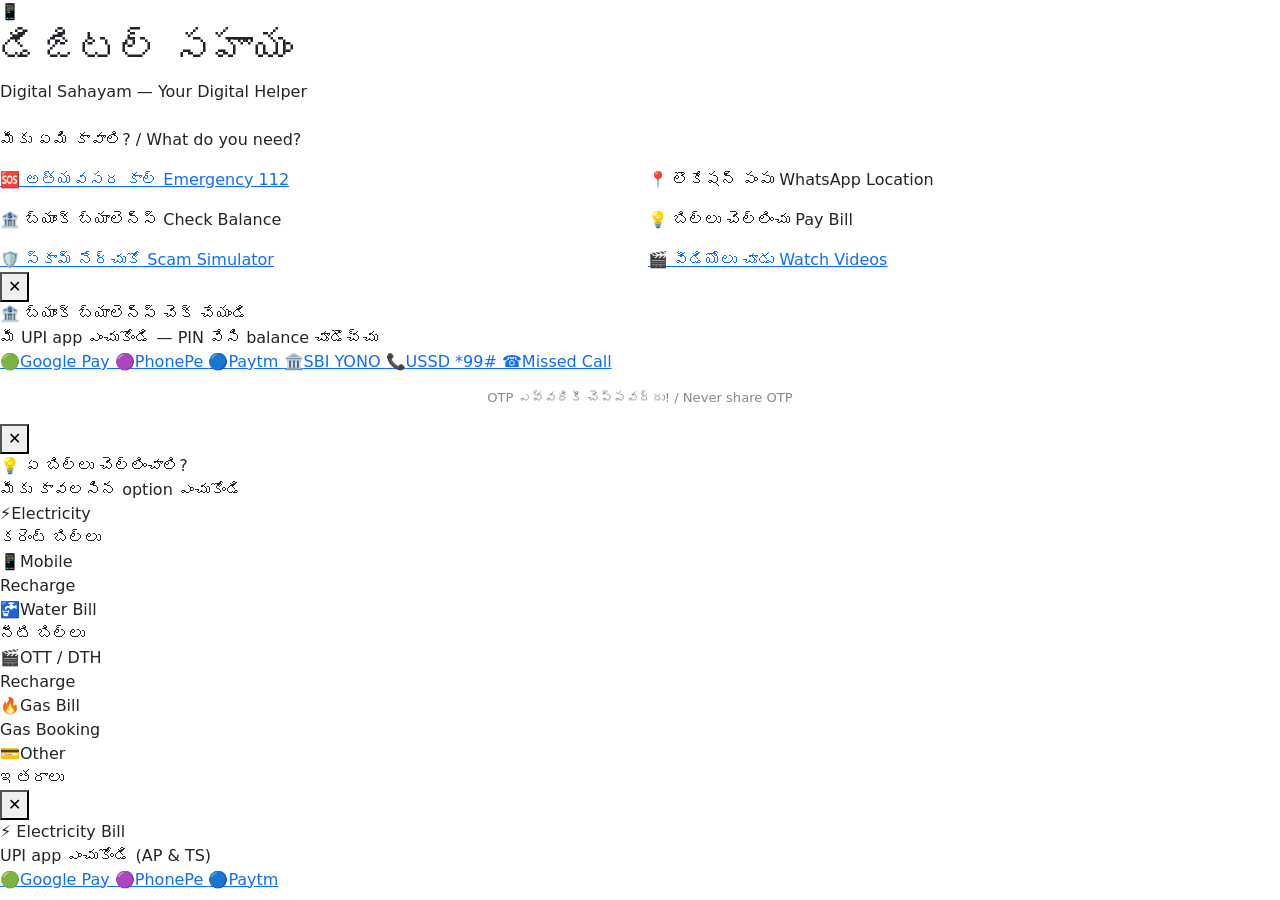
==== index.html @ 83c0ca2d "Initial upload of Digital Sahayam" ====
<!DOCTYPE html>
<html lang="te">
<head>
  <meta charset="UTF-8"/>
  <meta name="viewport" content="width=device-width, initial-scale=1.0"/>
  <title>డిజిటల్ సహాయం | Digital Sahayam</title>
  <link href="https://cdn.jsdelivr.net/npm/bootstrap@5.3.0/dist/css/bootstrap.min.css" rel="stylesheet"/>
  <link href="https://fonts.googleapis.com/css2?family=Baloo+2:wght@600;800&family=Hind:wght@400;600&display=swap" rel="stylesheet"/>
  <link rel="stylesheet" href="css/style.css"/>
</head>
<body>

  <header class="site-header header-orange">
    <div class="header-icon">📱</div>
    <h1 class="header-title">డిజిటల్ సహాయం</h1>
    <p class="header-sub">Digital Sahayam — Your Digital Helper</p>
  </header>

  <main class="page-container mt-4">
    <p class="section-hint">మీకు ఏమి కావాలి? / What do you need?</p>

    <div class="row g-3">
      <div class="col-6">
        <a class="big-btn btn-emergency" href="tel:112">
          <span class="btn-icon">🆘</span>
          <span class="btn-label">అత్యవసర కాల్</span>
          <span class="btn-sublabel">Emergency 112</span>
        </a>
      </div>

      <div class="col-6">
        <div class="big-btn btn-whatsapp" id="btn-location">
          <span class="btn-icon">📍</span>
          <span class="btn-label">లొకేషన్ పంపు</span>
          <span class="btn-sublabel">WhatsApp Location</span>
        </div>
      </div>

      <div class="col-6">
        <div class="big-btn btn-bank" onclick="openSheet('balance-sheet')">
          <span class="btn-icon">🏦</span>
          <span class="btn-label">బ్యాంక్ బ్యాలెన్స్</span>
          <span class="btn-sublabel">Check Balance</span>
        </div>
      </div>

      <div class="col-6">
        <div class="big-btn btn-bill" onclick="openSheet('bill-sheet')">
          <span class="btn-icon">💡</span>
          <span class="btn-label">బిల్లు చెల్లించు</span>
          <span class="btn-sublabel">Pay Bill</span>
        </div>
      </div>

      <div class="col-6">
        <a class="big-btn btn-scam" href="scam-simulator.html">
          <span class="btn-icon">🛡️</span>
          <span class="btn-label">స్కామ్ నేర్చుకో</span>
          <span class="btn-sublabel">Scam Simulator</span>
        </a>
      </div>

      <div class="col-6">
        <a class="big-btn btn-video" href="videos.html">
          <span class="btn-icon">🎬</span>
          <span class="btn-label">వీడియోలు చూడు</span>
          <span class="btn-sublabel">Watch Videos</span>
        </a>
      </div>
    </div>
  </main>

  <div class="sheet-overlay" id="balance-sheet">
    <div class="sheet-box">
      <button class="sheet-close" onclick="closeSheet('balance-sheet')">✕</button>
      <div class="sheet-title">🏦 బ్యాంక్ బ్యాలెన్స్ చెక్ చేయండి</div>
      <div class="sheet-sub">మీ UPI app ఎంచుకోండి — PIN వేసి balance చూడొచ్చు</div>
      <div class="upi-grid">
        <a class="upi-btn" href="intent://#Intent;action=android.intent.action.MAIN;category=android.intent.category.LAUNCHER;package=com.google.android.apps.nbu.paisa.user;S.browser_fallback_url=https://play.google.com/store/apps/details?id=com.google.android.apps.nbu.paisa.user;end">
          <span>🟢</span>Google Pay
        </a>
        <a class="upi-btn" href="intent://#Intent;action=android.intent.action.MAIN;category=android.intent.category.LAUNCHER;package=com.phonepe.app;S.browser_fallback_url=https://play.google.com/store/apps/details?id=com.phonepe.app;end">
          <span>🟣</span>PhonePe
        </a>
        <a class="upi-btn" href="intent://#Intent;action=android.intent.action.MAIN;category=android.intent.category.LAUNCHER;package=net.one97.paytm;S.browser_fallback_url=https://play.google.com/store/apps/details?id=net.one97.paytm;end">
          <span>🔵</span>Paytm
        </a>
        <a class="upi-btn" href="intent://#Intent;action=android.intent.action.MAIN;category=android.intent.category.LAUNCHER;package=com.sbi.yono;S.browser_fallback_url=https://play.google.com/store/apps/details?id=com.sbi.yono;end">
          <span>🏛️</span>SBI YONO
        </a>
        <a class="upi-btn" href="tel:*99#">
          <span>📞</span>USSD *99#
        </a>
        <a class="upi-btn" href="tel:18004253800">
          <span>☎️</span>Missed Call
        </a>
      </div>
      <p style="margin-top:14px;font-size:0.82rem;color:#888;text-align:center;">OTP ఎవ్వరికీ చెప్పవద్దు! / Never share OTP</p>
    </div>
  </div>

  <div class="sheet-overlay" id="bill-sheet">
    <div class="sheet-box">
      <button class="sheet-close" onclick="closeSheet('bill-sheet')">✕</button>
      <div class="sheet-title">💡 ఏ బిల్లు చెల్లించాలి?</div>
      <div class="sheet-sub">మీకు కావలసిన option ఎంచుకోండి</div>
      <div class="bill-grid">
        <div class="bill-opt bill-trigger" data-type="electricity"><span>⚡</span>Electricity<br>కరెంట్ బిల్లు</div>
        <div class="bill-opt bill-trigger" data-type="mobile"><span>📱</span>Mobile<br>Recharge</div>
        <div class="bill-opt bill-trigger" data-type="water"><span>🚰</span>Water Bill<br>నీటి బిల్లు</div>
        <div class="bill-opt bill-trigger" data-type="ott"><span>🎬</span>OTT / DTH<br>Recharge</div>
        <div class="bill-opt bill-trigger" data-type="gas"><span>🔥</span>Gas Bill<br>Gas Booking</div>
        <div class="bill-opt bill-trigger" data-type="other"><span>💳</span>Other<br>ఇతరాలు</div>
      </div>
    </div>
  </div>

  <div class="sheet-overlay" id="upi-bill-sheet">
    <div class="sheet-box">
      <button class="sheet-close" onclick="closeSheet('upi-bill-sheet')">✕</button>
      <div class="sheet-title" id="upi-bill-title">⚡ Electricity Bill</div>
      <div class="sheet-sub">UPI app ఎంచుకోండి (AP & TS)</div>
      <div class="upi-grid">
        <a class="upi-btn" id="gpay-bill-link" href="#">
          <span>🟢</span>Google Pay
        </a>
        <a class="upi-btn" id="phonepe-bill-link" href="#">
          <span>🟣</span>PhonePe
        </a>
        <a class="upi-btn" id="paytm-bill-link" href="#">
          <span>🔵</span>Paytm
        </a>
      </div>
    </div>
  </div>

  <div id="location-toast" style="display:none;position:fixed;bottom:28px;left:50%;transform:translateX(-50%);background:#1A7A4A;color:#fff;padding:14px 24px;border-radius:14px;font-family:'Baloo 2',cursive;font-weight:700;font-size:1rem;z-index:999;box-shadow:0 4px 16px rgba(0,0,0,0.2);text-align:center;">
    📍 WhatsApp కి redirect అవుతోంది!<br><small style="font-weight:400;font-size:0.85rem;">Location share చేయండి</small>
  </div>

  <script src="https://cdn.jsdelivr.net/npm/bootstrap@5.3.0/dist/js/bootstrap.bundle.min.js"></script>
  <script src="js/main.js"></script>
</body>
</html>
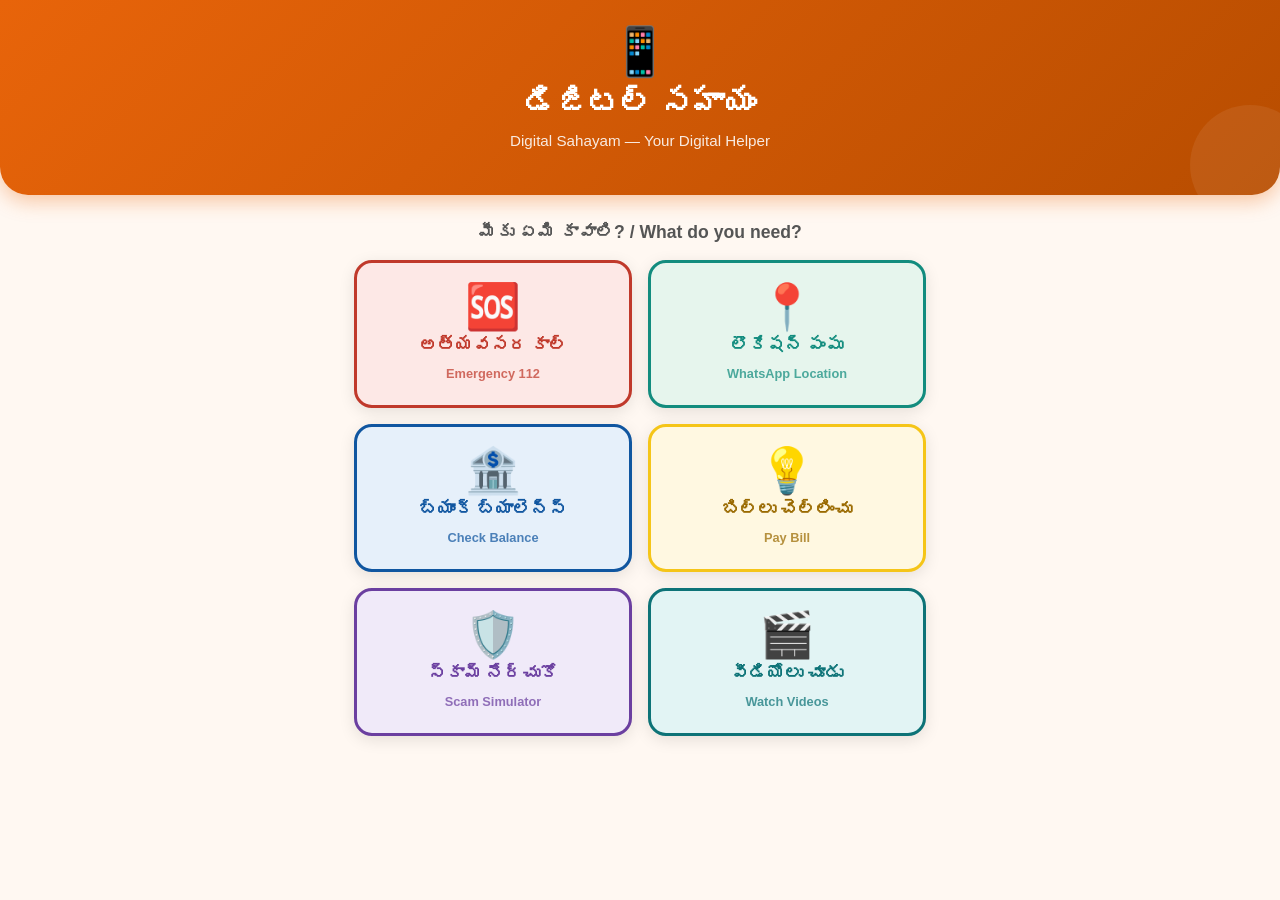
==== commit cbc86ba8: "CSS Hasn't worked so modified it." ====
--- a/index.html
+++ b/index.html
@@ -4,9 +4,10 @@
   <meta charset="UTF-8"/>
   <meta name="viewport" content="width=device-width, initial-scale=1.0"/>
   <title>డిజిటల్ సహాయం | Digital Sahayam</title>
+  <link rel="manifest" href="manifest.json">
   <link href="https://cdn.jsdelivr.net/npm/bootstrap@5.3.0/dist/css/bootstrap.min.css" rel="stylesheet"/>
   <link href="https://fonts.googleapis.com/css2?family=Baloo+2:wght@600;800&family=Hind:wght@400;600&display=swap" rel="stylesheet"/>
-  <link rel="stylesheet" href="css/style.css"/>
+  <link rel="stylesheet" href="style.css"/>
 </head>
 <body>
 
@@ -139,6 +140,6 @@
   </div>
 
   <script src="https://cdn.jsdelivr.net/npm/bootstrap@5.3.0/dist/js/bootstrap.bundle.min.js"></script>
-  <script src="js/main.js"></script>
+  <script src="main.js"></script> 
 </body>
-</html>+</html>
--- a/style.css
+++ b/style.css
@@ -0,0 +1,433 @@
+/* ============================================================
+   DIGITAL SAHAYAM — style.css
+   PS088: Digital Literacy for Rural Elderly
+   ============================================================ */
+
+/* ---------- CSS Variables ---------- */
+:root {
+  --orange:       #E8640A;
+  --orange-light: #FFF3E8;
+  --green:        #1A7A4A;
+  --green-light:  #E6F5ED;
+  --blue:         #1056A0;
+  --blue-light:   #E6F0FA;
+  --red:          #C0392B;
+  --red-light:    #FDE8E6;
+  --purple:       #6B3FA0;
+  --purple-light: #F0EAF9;
+  --teal:         #0D7377;
+  --teal-light:   #E2F4F4;
+  --yellow:       #F5C518;
+  --yellow-light: #FFF8E1;
+  --text-dark:    #1A1A1A;
+  --text-muted:   #555;
+  --text-light:   #888;
+  --bg:           #FFF8F2;
+  --white:        #FFFFFF;
+  --radius-sm:    10px;
+  --radius:       18px;
+  --radius-lg:    28px;
+  --shadow-sm:    0 2px 8px rgba(0,0,0,0.07);
+  --shadow:       0 4px 16px rgba(0,0,0,0.10);
+  --shadow-lg:    0 8px 28px rgba(0,0,0,0.14);
+  --transition:   0.17s ease;
+}
+
+/* ---------- Reset & Base ---------- */
+*, *::before, *::after { box-sizing: border-box; margin: 0; padding: 0; }
+
+html { scroll-behavior: smooth; }
+
+body {
+  font-family: 'Hind', 'Noto Sans Telugu', sans-serif;
+  background: var(--bg);
+  color: var(--text-dark);
+  min-height: 100vh;
+  -webkit-tap-highlight-color: transparent;
+}
+
+/* ---------- Typography ---------- */
+h1, h2, h3, .font-display {
+  font-family: 'Baloo 2', cursive;
+}
+
+/* ---------- Universal Containers ---------- */
+.page-container {
+  max-width: 600px;
+  margin: 0 auto;
+  padding: 0 14px;
+}
+
+/* ============================================================
+   SHARED HEADER STYLES
+   ============================================================ */
+.site-header {
+  color: var(--white);
+  border-bottom-left-radius: var(--radius-lg);
+  border-bottom-right-radius: var(--radius-lg);
+  padding: 28px 20px 26px;
+  text-align: center;
+  position: relative;
+  overflow: hidden;
+}
+.site-header::after {
+  content: '';
+  position: absolute;
+  bottom: -30px; right: -30px;
+  width: 120px; height: 120px;
+  background: rgba(255,255,255,0.07);
+  border-radius: 50%;
+}
+.header-orange  { background: linear-gradient(135deg, var(--orange), #b84d00); box-shadow: 0 6px 20px rgba(232,100,10,0.35); }
+.header-purple  { background: linear-gradient(135deg, var(--purple), #3d1f6b); box-shadow: 0 6px 20px rgba(107,63,160,0.35); }
+.header-teal    { background: linear-gradient(135deg, var(--teal),   #074a4d); box-shadow: 0 6px 20px rgba(13,115,119,0.35); }
+
+.header-icon    { font-size: 3rem; line-height: 1; margin-bottom: 8px; }
+.header-title   { font-size: 2rem; font-weight: 800; line-height: 1.2; }
+.header-sub     { font-size: 0.95rem; opacity: 0.88; margin-top: 4px; }
+
+/* ---------- Back Button Bar ---------- */
+.btn-bar {
+  display: flex;
+  align-items: center;
+  justify-content: space-between;
+  max-width: 600px;
+  margin: 18px auto 0;
+  padding: 0 14px;
+}
+.btn-back {
+  background: var(--white);
+  border: 2px solid currentColor;
+  border-radius: var(--radius-sm);
+  font-family: 'Baloo 2', cursive;
+  font-weight: 700;
+  font-size: 0.97rem;
+  padding: 9px 18px;
+  text-decoration: none;
+  transition: var(--transition);
+  cursor: pointer;
+}
+.btn-back:hover { opacity: 0.85; }
+.btn-back-teal  { color: var(--teal); }
+.btn-back-teal:hover  { background: var(--teal);   color: var(--white); }
+.btn-back-purple:hover { background: var(--purple); color: var(--white); }
+.page-meta { font-size: 0.82rem; color: var(--text-light); }
+
+/* ============================================================
+   INDEX PAGE — BIG BUTTONS
+   ============================================================ */
+.section-hint {
+  text-align: center;
+  font-size: 1.1rem;
+  font-weight: 600;
+  color: var(--text-muted);
+  margin: 20px 0 14px;
+}
+
+/* Big action button */
+.big-btn {
+  display: flex;
+  flex-direction: column;
+  align-items: center;
+  justify-content: center;
+  width: 100%;
+  min-height: 148px;
+  border-radius: var(--radius);
+  padding: 18px 10px;
+  cursor: pointer;
+  text-decoration: none;
+  border: 3px solid transparent;
+  box-shadow: var(--shadow);
+  gap: 7px;
+  transition: transform var(--transition), box-shadow var(--transition);
+  -webkit-user-select: none;
+  user-select: none;
+}
+.big-btn:active  { transform: scale(0.95); box-shadow: var(--shadow-sm); }
+.big-btn:hover   { transform: translateY(-4px); box-shadow: var(--shadow-lg); }
+
+.big-btn .btn-icon    { font-size: 2.8rem; line-height: 1; }
+.big-btn .btn-label   { font-family: 'Baloo 2', cursive; font-size: 1.1rem; font-weight: 800; text-align: center; line-height: 1.25; }
+.big-btn .btn-sublabel{ font-size: 0.8rem; font-weight: 600; opacity: 0.72; text-align: center; }
+
+/* Colour variants */
+.btn-emergency { background: var(--red-light);    color: var(--red);    border-color: var(--red);    }
+.btn-whatsapp  { background: #E6F5ED;             color: #128C7E;       border-color: #128C7E;       }
+.btn-bank      { background: var(--blue-light);   color: var(--blue);   border-color: var(--blue);   }
+.btn-bill      { background: var(--yellow-light);  color: #9A6A00;      border-color: var(--yellow); }
+.btn-scam      { background: var(--purple-light);  color: var(--purple); border-color: var(--purple); }
+.btn-video     { background: var(--teal-light);    color: var(--teal);   border-color: var(--teal);  }
+
+/* ---------- UPI Chooser Sheet ---------- */
+.sheet-overlay {
+  display: none;
+  position: fixed; inset: 0;
+  background: rgba(0,0,0,0.45);
+  z-index: 900;
+  align-items: flex-end;
+}
+.sheet-overlay.open { display: flex; }
+.sheet-box {
+  background: var(--white);
+  border-radius: 24px 24px 0 0;
+  width: 100%;
+  padding: 22px 20px 36px;
+  box-shadow: 0 -8px 32px rgba(0,0,0,0.15);
+  animation: slideUp 0.28s ease;
+}
+@keyframes slideUp { from { transform: translateY(100%); } to { transform: translateY(0); } }
+.sheet-title {
+  font-family: 'Baloo 2', cursive;
+  font-size: 1.2rem; font-weight: 800;
+  color: var(--text-dark);
+  margin-bottom: 6px;
+}
+.sheet-sub { font-size: 0.9rem; color: var(--text-muted); margin-bottom: 18px; }
+.sheet-close {
+  float: right; background: none; border: none;
+  font-size: 1.4rem; cursor: pointer; color: var(--text-light); margin-top: -4px;
+}
+.upi-grid { display: grid; grid-template-columns: repeat(3, 1fr); gap: 12px; }
+.upi-btn {
+  display: flex; flex-direction: column; align-items: center; justify-content: center;
+  gap: 6px; padding: 16px 8px;
+  border-radius: var(--radius); border: 2px solid #e8e8e8;
+  background: var(--white); cursor: pointer;
+  font-family: 'Baloo 2', cursive; font-size: 0.95rem; font-weight: 700;
+  color: var(--text-dark); text-decoration: none;
+  transition: var(--transition);
+}
+.upi-btn:hover, .upi-btn:active { border-color: var(--orange); background: var(--orange-light); }
+.upi-btn span { font-size: 2.4rem; }
+
+/* Bill sub-options */
+.bill-grid { display: grid; grid-template-columns: 1fr 1fr; gap: 12px; }
+.bill-opt {
+  display: flex; flex-direction: column; align-items: center; gap: 8px;
+  padding: 18px 10px; border-radius: var(--radius);
+  border: 2px solid #e8e8e8; background: var(--white);
+  cursor: pointer; font-family: 'Baloo 2', cursive;
+  font-size: 0.95rem; font-weight: 700; color: var(--text-dark);
+  transition: var(--transition);
+}
+.bill-opt:hover { border-color: var(--orange); background: var(--orange-light); }
+.bill-opt span  { font-size: 2rem; }
+
+/* ---------- Footer ---------- */
+footer {
+  text-align: center;
+  padding: 24px 0 32px;
+  font-size: 0.82rem;
+  color: var(--text-light);
+}
+
+/* ============================================================
+   SCAM SIMULATOR PAGE
+   ============================================================ */
+
+/* Language Toggle */
+.lang-toggle {
+  display: flex;
+  gap: 10px;
+  justify-content: center;
+  padding: 14px 16px 0;
+}
+.lang-btn {
+  padding: 8px 22px; border-radius: 50px;
+  border: 2px solid var(--purple); background: var(--white);
+  color: var(--purple); font-family: 'Baloo 2', cursive;
+  font-size: 0.95rem; font-weight: 700; cursor: pointer;
+  transition: var(--transition);
+}
+.lang-btn.active { background: var(--purple); color: var(--white); }
+
+/* Score Bar */
+.score-bar {
+  display: flex; justify-content: space-between; align-items: center;
+  background: var(--white); border-radius: var(--radius);
+  padding: 14px 20px; margin: 16px auto;
+  max-width: 600px; box-shadow: var(--shadow-sm);
+}
+.score-col { display: flex; flex-direction: column; align-items: center; }
+.score-label { font-size: 0.82rem; font-weight: 600; color: var(--text-light); }
+.score-num   { font-family: 'Baloo 2', cursive; font-size: 1.5rem; font-weight: 800; }
+.score-num.green  { color: var(--green);  }
+.score-num.purple { color: var(--purple); }
+.score-num.red    { color: var(--red);    }
+
+/* Progress bar */
+.progress-wrap { max-width: 600px; margin: 0 auto 16px; padding: 0 14px; }
+.progress-bar-bg {
+  background: #e0e0e0; border-radius: 50px; height: 8px; overflow: hidden;
+}
+.progress-bar-fill {
+  height: 100%; background: linear-gradient(90deg, var(--purple), #9d6de0);
+  border-radius: 50px; transition: width 0.4s ease;
+}
+
+/* Question Card */
+.question-card {
+  background: var(--white); border-radius: var(--radius);
+  padding: 22px 18px; max-width: 600px;
+  margin: 0 auto 18px; box-shadow: var(--shadow);
+}
+.q-meta { font-size: 0.8rem; font-weight: 600; color: var(--text-light); margin-bottom: 8px; }
+.q-text { font-family: 'Baloo 2', cursive; font-size: 1.07rem; font-weight: 700; color: var(--text-dark); margin-bottom: 14px; line-height: 1.4; }
+
+/* Message Bubbles */
+.bubble-wrap   { margin-bottom: 6px; }
+.bubble-header { font-size: 0.75rem; font-weight: 700; color: var(--text-light); margin-bottom: 6px; display: flex; align-items: center; gap: 6px; }
+.bubble        { border-radius: 16px; padding: 14px 16px; font-size: 0.95rem; line-height: 1.65; }
+.bubble-sender { font-weight: 700; font-size: 0.82rem; color: var(--purple); margin-bottom: 4px; }
+.bubble-wa     { background: #DCF8C6; color: #111; border-bottom-left-radius: 4px; }
+.bubble-sms    { background: #E8F0FE; color: #111; border-bottom-left-radius: 4px; }
+.bubble-email  { background: #FFF3E0; color: #111; border-radius: 12px; border-left: 4px solid var(--orange); padding-left: 14px; }
+.bubble-call   { background: #FDECEA; color: #111; border-bottom-left-radius: 4px; }
+
+/* Answer Buttons */
+.answer-grid { display: grid; grid-template-columns: 1fr 1fr; gap: 14px; margin-top: 18px; }
+.ans-btn {
+  border-radius: var(--radius); font-family: 'Baloo 2', cursive;
+  font-size: 1.05rem; font-weight: 800; padding: 16px 10px;
+  cursor: pointer; border: 3px solid transparent;
+  transition: var(--transition); text-align: center;
+}
+.ans-real { background: var(--green-light); color: var(--green); border-color: var(--green); }
+.ans-fake { background: var(--red-light);   color: var(--red);   border-color: var(--red);  }
+.ans-real:hover:not(:disabled) { background: var(--green); color: var(--white); }
+.ans-fake:hover:not(:disabled) { background: var(--red);   color: var(--white); }
+.ans-btn:disabled { opacity: 0.48; cursor: not-allowed; transform: none !important; }
+.ans-btn.selected-correct { background: var(--green); color: var(--white); }
+.ans-btn.selected-wrong   { background: var(--red);   color: var(--white); }
+
+/* Feedback Box */
+.feedback-box {
+  display: none; border-radius: var(--radius-sm);
+  padding: 14px 16px; margin-top: 14px;
+  font-size: 0.93rem; line-height: 1.6; font-weight: 500;
+}
+.fb-correct { background: var(--green-light); color: #0d5c35; border: 2px solid var(--green); }
+.fb-wrong   { background: var(--red-light);   color: #8b1a12; border: 2px solid var(--red); }
+
+/* Next Button */
+.btn-next {
+  display: none; width: 100%; max-width: 600px; margin: 0 auto 28px;
+  background: var(--purple); color: var(--white); border: none;
+  border-radius: var(--radius); font-family: 'Baloo 2', cursive;
+  font-size: 1.08rem; font-weight: 800; padding: 15px;
+  cursor: pointer; transition: background var(--transition);
+}
+.btn-next:hover { background: #532d80; }
+
+/* Result Screen */
+.result-card {
+  display: none; text-align: center; max-width: 600px;
+  margin: 28px auto; background: var(--white);
+  border-radius: var(--radius-lg); padding: 40px 24px;
+  box-shadow: var(--shadow-lg);
+}
+.result-emoji { font-size: 5rem; }
+.result-title { font-family: 'Baloo 2', cursive; font-size: 1.8rem; font-weight: 800; margin: 14px 0 6px; }
+.result-score { font-size: 1rem; color: var(--text-muted); }
+.result-score strong { font-size: 1.5rem; color: var(--purple); }
+.result-msg   { margin-top: 12px; font-size: 0.93rem; color: var(--text-muted); line-height: 1.6; }
+.btn-restart  {
+  margin-top: 22px; background: var(--purple); color: var(--white); border: none;
+  border-radius: var(--radius-sm); font-family: 'Baloo 2', cursive;
+  font-size: 1.05rem; font-weight: 700; padding: 13px 28px; cursor: pointer;
+}
+.btn-restart:hover { background: #532d80; }
+.btn-home-link {
+  display: block; margin-top: 12px; color: var(--purple);
+  font-weight: 600; font-size: 0.97rem; text-decoration: none;
+}
+
+/* ============================================================
+   VIDEOS PAGE
+   ============================================================ */
+.filter-tabs {
+  display: flex; gap: 10px; overflow-x: auto;
+  padding: 14px 14px 4px; max-width: 600px;
+  margin: 0 auto; scrollbar-width: none;
+}
+.filter-tabs::-webkit-scrollbar { display: none; }
+.tab-btn {
+  white-space: nowrap; padding: 8px 18px; border-radius: 50px;
+  border: 2px solid var(--teal); background: var(--white); color: var(--teal);
+  font-family: 'Baloo 2', cursive; font-size: 0.9rem; font-weight: 700;
+  cursor: pointer; transition: var(--transition);
+}
+.tab-btn.active, .tab-btn:hover { background: var(--teal); color: var(--white); }
+
+.section-heading {
+  font-family: 'Baloo 2', cursive; font-size: 1.15rem; font-weight: 800;
+  color: var(--text-dark); margin: 22px 0 12px; padding-left: 2px;
+}
+
+.video-card {
+  background: var(--white); border-radius: var(--radius); overflow: hidden;
+  box-shadow: var(--shadow); margin-bottom: 18px;
+  transition: transform var(--transition), box-shadow var(--transition);
+}
+.video-card:hover { transform: translateY(-3px); box-shadow: var(--shadow-lg); }
+
+.video-wrapper { position: relative; padding-bottom: 56.25%; height: 0; background: #111; }
+.video-wrapper iframe { position: absolute; inset: 0; width: 100%; height: 100%; border: none; }
+
+.video-thumb {
+  position: absolute; inset: 0;
+  display: flex; flex-direction: column;
+  align-items: center; justify-content: center;
+  cursor: pointer; background-size: cover; background-position: center;
+}
+.play-circle {
+  width: 66px; height: 66px;
+  background: rgba(255,255,255,0.92); border-radius: 50%;
+  display: flex; align-items: center; justify-content: center;
+  font-size: 1.8rem; box-shadow: 0 4px 18px rgba(0,0,0,0.28);
+  transition: transform var(--transition);
+}
+.video-thumb:hover .play-circle { transform: scale(1.1); }
+
+.video-body { padding: 14px 16px 16px; }
+
+.vtag {
+  display: inline-block; font-size: 0.73rem; font-weight: 700;
+  padding: 3px 10px; border-radius: 50px; margin-bottom: 7px;
+}
+.vtag-wa     { background: var(--green-light); color: var(--green); }
+.vtag-pay    { background: var(--yellow-light); color: #9A6A00; }
+.vtag-safe   { background: var(--purple-light); color: var(--purple); }
+.vtag-govt   { background: var(--blue-light);  color: var(--blue); }
+
+.v-title { font-family: 'Baloo 2', cursive; font-size: 1rem; font-weight: 700; color: var(--text-dark); margin-bottom: 5px; line-height: 1.35; }
+.v-desc  { font-size: 0.86rem; color: #666; line-height: 1.55; }
+.v-meta  { margin-top: 9px; font-size: 0.78rem; color: var(--text-light); }
+
+.cat-sec { display: none; }
+.cat-sec.visible { display: block; }
+
+.tip-box {
+  background: var(--yellow-light); border: 2px solid var(--yellow);
+  border-radius: var(--radius); padding: 16px 18px; margin: 20px 0;
+  font-size: 0.93rem; color: #5A4000; line-height: 1.6;
+}
+.tip-box strong { font-family: 'Baloo 2', cursive; font-size: 1rem; display: block; margin-bottom: 5px; }
+
+.qr-card {
+  border: 2px dashed var(--teal); border-radius: var(--radius);
+  padding: 24px; text-align: center; margin-bottom: 24px;
+  background: var(--teal-light);
+}
+
+/* ============================================================
+   RESPONSIVE
+   ============================================================ */
+@media (max-width: 400px) {
+  .header-title    { font-size: 1.55rem; }
+  .big-btn         { min-height: 128px; }
+  .big-btn .btn-icon  { font-size: 2.3rem; }
+  .big-btn .btn-label { font-size: 0.97rem; }
+  .upi-grid        { grid-template-columns: repeat(2, 1fr); }
+  .ans-btn         { font-size: 0.95rem; padding: 14px 8px; }
+}
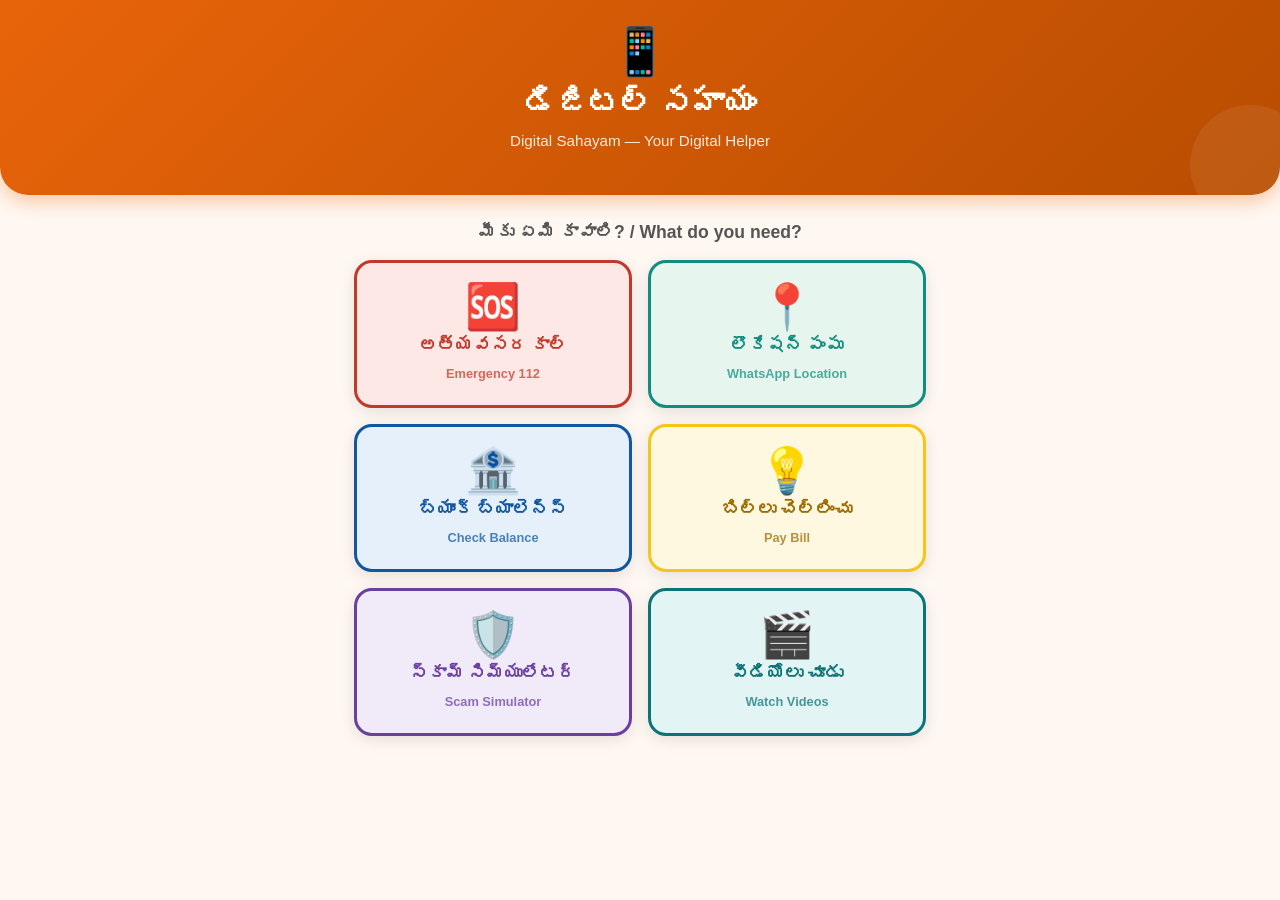
==== commit f83d5ef2: "Changed Scam simulator and Upi apps error" ====
--- a/index.html
+++ b/index.html
@@ -56,7 +56,7 @@
       <div class="col-6">
         <a class="big-btn btn-scam" href="scam-simulator.html">
           <span class="btn-icon">🛡️</span>
-          <span class="btn-label">స్కామ్ నేర్చుకో</span>
+          <span class="btn-label">స్కామ్ సిమ్యులేటర్</span>
           <span class="btn-sublabel">Scam Simulator</span>
         </a>
       </div>
@@ -71,56 +71,64 @@
     </div>
   </main>
 
+  <!-- ===== BANK BALANCE SHEET ===== -->
   <div class="sheet-overlay" id="balance-sheet">
     <div class="sheet-box">
       <button class="sheet-close" onclick="closeSheet('balance-sheet')">✕</button>
       <div class="sheet-title">🏦 బ్యాంక్ బ్యాలెన్స్ చెక్ చేయండి</div>
-      <div class="sheet-sub">మీ UPI app ఎంచుకోండి — PIN వేసి balance చూడొచ్చు</div>
-      <div class="upi-grid">
-        <a class="upi-btn" href="intent://#Intent;action=android.intent.action.MAIN;category=android.intent.category.LAUNCHER;package=com.google.android.apps.nbu.paisa.user;S.browser_fallback_url=https://play.google.com/store/apps/details?id=com.google.android.apps.nbu.paisa.user;end">
-          <span>🟢</span>Google Pay
+      <div class="sheet-sub">మీ రిజిస్టర్డ్ మొబైల్ నుండి కాల్ లేదా SMS చేయండి (100% సురక్షితం)</div>
+      
+      <div class="bill-grid">
+        <a class="upi-btn" href="tel:18004253800" style="padding: 24px 10px; text-align: center;">
+          <span style="font-size: 2.8rem; margin-bottom: 8px;">☎️</span>Missed Call
+          <div style="font-size: 0.85rem; font-weight: 600; color: #555; margin-top: 4px;">మిస్డ్ కాల్ ద్వారా</div>
         </a>
-        <a class="upi-btn" href="intent://#Intent;action=android.intent.action.MAIN;category=android.intent.category.LAUNCHER;package=com.phonepe.app;S.browser_fallback_url=https://play.google.com/store/apps/details?id=com.phonepe.app;end">
-          <span>🟣</span>PhonePe
-        </a>
-        <a class="upi-btn" href="intent://#Intent;action=android.intent.action.MAIN;category=android.intent.category.LAUNCHER;package=net.one97.paytm;S.browser_fallback_url=https://play.google.com/store/apps/details?id=net.one97.paytm;end">
-          <span>🔵</span>Paytm
-        </a>
-        <a class="upi-btn" href="intent://#Intent;action=android.intent.action.MAIN;category=android.intent.category.LAUNCHER;package=com.sbi.yono;S.browser_fallback_url=https://play.google.com/store/apps/details?id=com.sbi.yono;end">
-          <span>🏛️</span>SBI YONO
-        </a>
-        <a class="upi-btn" href="tel:*99#">
-          <span>📞</span>USSD *99#
-        </a>
-        <a class="upi-btn" href="tel:18004253800">
-          <span>☎️</span>Missed Call
+        <a class="upi-btn" href="tel:*99#" style="padding: 24px 10px; text-align: center;">
+          <span style="font-size: 2.8rem; margin-bottom: 8px;">💬</span>USSD / SMS
+          <div style="font-size: 0.85rem; font-weight: 600; color: #555; margin-top: 4px;">*99# డయల్ చేయండి</div>
         </a>
       </div>
-      <p style="margin-top:14px;font-size:0.82rem;color:#888;text-align:center;">OTP ఎవ్వరికీ చెప్పవద్దు! / Never share OTP</p>
+      
+      <p style="margin-top:18px; font-size:0.85rem; color:#C0392B; text-align:center; font-weight:700;">
+        ⚠️ బ్యాంక్ వారు మీ OTP లేదా PIN ఎప్పుడూ అడగరు!
+      </p>
     </div>
   </div>
-
+      
+  <!-- ===== BILL CHOOSE SHEET ===== -->
   <div class="sheet-overlay" id="bill-sheet">
     <div class="sheet-box">
       <button class="sheet-close" onclick="closeSheet('bill-sheet')">✕</button>
       <div class="sheet-title">💡 ఏ బిల్లు చెల్లించాలి?</div>
-      <div class="sheet-sub">మీకు కావలసిన option ఎంచుకోండి</div>
+      <div class="sheet-sub">మీకు కావలసిన ఆప్షన్ ఎంచుకోండి</div>
       <div class="bill-grid">
         <div class="bill-opt bill-trigger" data-type="electricity"><span>⚡</span>Electricity<br>కరెంట్ బిల్లు</div>
         <div class="bill-opt bill-trigger" data-type="mobile"><span>📱</span>Mobile<br>Recharge</div>
-        <div class="bill-opt bill-trigger" data-type="water"><span>🚰</span>Water Bill<br>నీటి బిల్లు</div>
-        <div class="bill-opt bill-trigger" data-type="ott"><span>🎬</span>OTT / DTH<br>Recharge</div>
-        <div class="bill-opt bill-trigger" data-type="gas"><span>🔥</span>Gas Bill<br>Gas Booking</div>
+        <div class="bill-opt bill-trigger" data-type="scan"><span>📷</span>Scan QR<br>స్కాన్ చేసి పే</div>
         <div class="bill-opt bill-trigger" data-type="other"><span>💳</span>Other<br>ఇతరాలు</div>
       </div>
     </div>
   </div>
 
+  <!-- ===== STATE SELECTOR SHEET (For Electricity) ===== -->
+  <div class="sheet-overlay" id="state-sheet">
+    <div class="sheet-box">
+      <button class="sheet-close" onclick="closeSheet('state-sheet')">✕</button>
+      <div class="sheet-title">⚡ ఏ రాష్ట్రం? (State)</div>
+      <div class="sheet-sub">కరెంట్ బిల్లు కోసం రాష్ట్రం ఎంచుకోండి</div>
+      <div class="bill-grid">
+        <div class="bill-opt state-trigger" data-state="ap"><span>🟢</span>Andhra Pradesh<br>ఆంధ్రప్రదేశ్</div>
+        <div class="bill-opt state-trigger" data-state="ts"><span>🔵</span>Telangana<br>తెలంగాణ</div>
+      </div>
+    </div>
+  </div>
+
+  <!-- ===== UPI APP CHOOSER SHEET ===== -->
   <div class="sheet-overlay" id="upi-bill-sheet">
     <div class="sheet-box">
       <button class="sheet-close" onclick="closeSheet('upi-bill-sheet')">✕</button>
-      <div class="sheet-title" id="upi-bill-title">⚡ Electricity Bill</div>
-      <div class="sheet-sub">UPI app ఎంచుకోండి (AP & TS)</div>
+      <div class="sheet-title" id="upi-bill-title">ఓపెన్ చేయడానికి యాప్ ఎంచుకోండి</div>
+      <div class="sheet-sub">మీ ఫోన్ లో ఉన్న యాప్ ని ఎంచుకోండి</div>
       <div class="upi-grid">
         <a class="upi-btn" id="gpay-bill-link" href="#">
           <span>🟢</span>Google Pay
--- a/style.css
+++ b/style.css
@@ -430,4 +430,4 @@
   .big-btn .btn-label { font-size: 0.97rem; }
   .upi-grid        { grid-template-columns: repeat(2, 1fr); }
   .ans-btn         { font-size: 0.95rem; padding: 14px 8px; }
-}+}
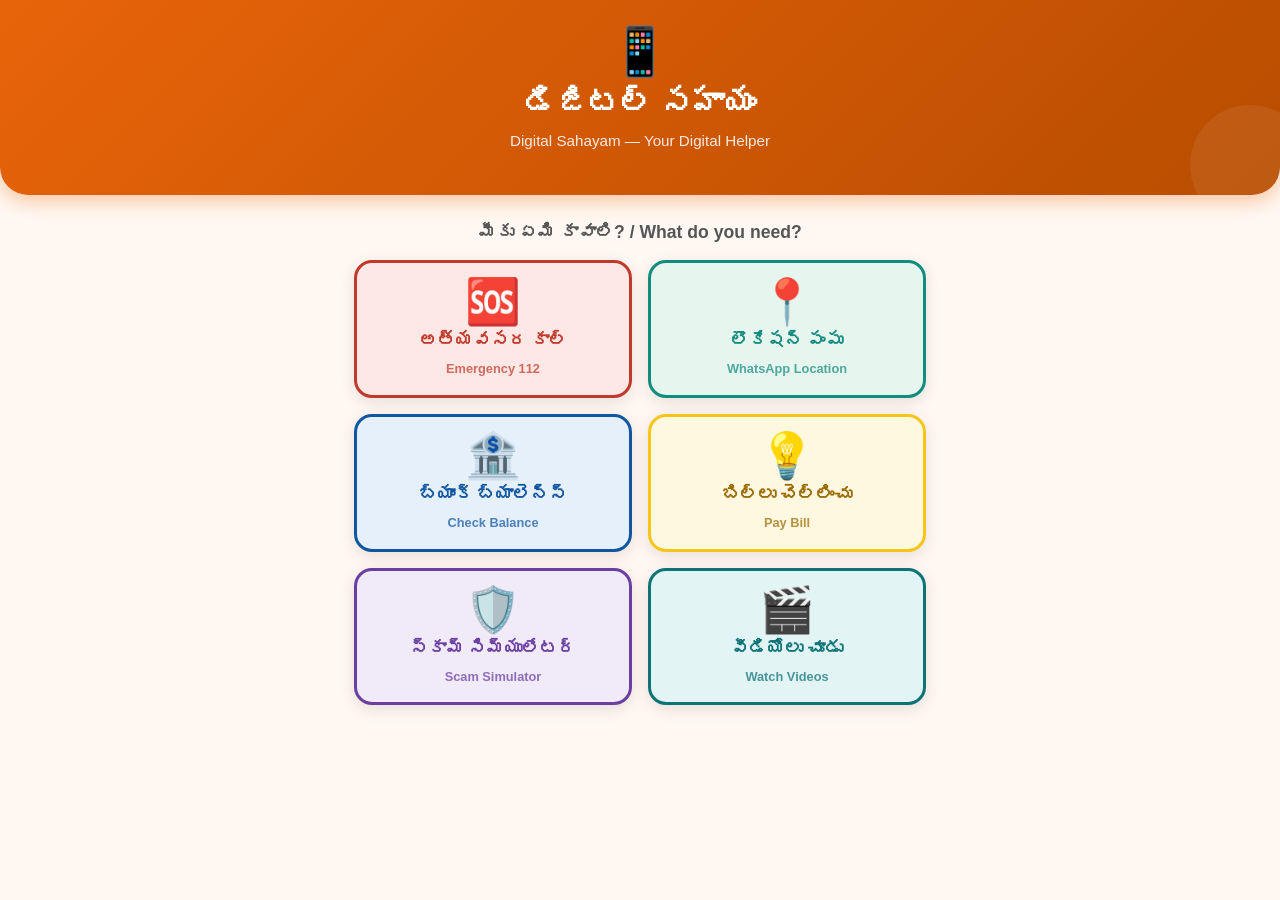
==== commit 052a6d0b: "Refactor bank balance sheet and method options" ====
--- a/index.html
+++ b/index.html
@@ -71,83 +71,267 @@
     </div>
   </main>
 
-  <!-- ===== BANK BALANCE SHEET ===== -->
+
+  <!-- ===================================================
+       SHEET 1 : BANK BALANCE — Method Selector
+       =================================================== -->
   <div class="sheet-overlay" id="balance-sheet">
     <div class="sheet-box">
       <button class="sheet-close" onclick="closeSheet('balance-sheet')">✕</button>
       <div class="sheet-title">🏦 బ్యాంక్ బ్యాలెన్స్ చెక్ చేయండి</div>
-      <div class="sheet-sub">మీ రిజిస్టర్డ్ మొబైల్ నుండి కాల్ లేదా SMS చేయండి (100% సురక్షితం)</div>
-      
-      <div class="bill-grid">
-        <a class="upi-btn" href="tel:18004253800" style="padding: 24px 10px; text-align: center;">
-          <span style="font-size: 2.8rem; margin-bottom: 8px;">☎️</span>Missed Call
-          <div style="font-size: 0.85rem; font-weight: 600; color: #555; margin-top: 4px;">మిస్డ్ కాల్ ద్వారా</div>
-        </a>
-        <a class="upi-btn" href="tel:*99#" style="padding: 24px 10px; text-align: center;">
-          <span style="font-size: 2.8rem; margin-bottom: 8px;">💬</span>USSD / SMS
-          <div style="font-size: 0.85rem; font-weight: 600; color: #555; margin-top: 4px;">*99# డయల్ చేయండి</div>
-        </a>
-      </div>
-      
-      <p style="margin-top:18px; font-size:0.85rem; color:#C0392B; text-align:center; font-weight:700;">
-        ⚠️ బ్యాంక్ వారు మీ OTP లేదా PIN ఎప్పుడూ అడగరు!
-      </p>
-    </div>
-  </div>
-      
-  <!-- ===== BILL CHOOSE SHEET ===== -->
+      <div class="sheet-sub">మీకు అనువైన పద్ధతి ఎంచుకోండి — 100% సురక్షితం</div>
+
+      <div class="method-grid">
+
+        <!-- Missed Call -->
+        <div class="method-card method-missed"
+             onclick="closeSheet('balance-sheet'); setTimeout(()=>openSheet('bank-missed-sheet'),160)">
+          <span class="method-icon">📵</span>
+          <div class="method-name">మిస్డ్ కాల్</div>
+          <div class="method-sub">కాల్ ఇవ్వండి<br>Balance SMS వస్తుంది</div>
+        </div>
+
+        <!-- SMS Balance -->
+        <div class="method-card method-sms"
+             onclick="closeSheet('balance-sheet'); setTimeout(()=>openSheet('bank-sms-sheet'),160)">
+          <span class="method-icon">💬</span>
+          <div class="method-name">SMS Balance</div>
+          <div class="method-sub">SMS పంపండి<br>Balance Reply వస్తుంది</div>
+        </div>
+
+        <!-- USSD *99# -->
+        <a class="method-card method-ussd" href="tel:*99%23">
+          <span class="method-icon">📞</span>
+          <div class="method-name">USSD *99#</div>
+          <div class="method-sub">Dial చేయండి
+            <span class="jio-warn">⚠️ Jio లో పని చేయదు</span>
+          </div>
+        </a>
+
+        <!-- ATM -->
+        <a class="method-card method-atm"
+           href="https://www.google.com/maps/search/ATM+near+me" target="_blank">
+          <span class="method-icon">🏧</span>
+          <div class="method-name">దగ్గర ATM</div>
+          <div class="method-sub">ATM వద్ద చెక్ చేయండి<br>Internet అక్కర్లేదు</div>
+        </a>
+
+      </div>
+
+      <p class="balance-warn">⚠️ మీ OTP / PIN / Password ఎవరికీ చెప్పకండి!</p>
+    </div>
+  </div>
+
+
+  <!-- ===================================================
+       SHEET 2 : MISSED CALL — Bank Selector
+       =================================================== -->
+  <div class="sheet-overlay" id="bank-missed-sheet">
+    <div class="sheet-box">
+      <button class="sheet-close" onclick="closeSheet('bank-missed-sheet')">✕</button>
+      <div class="sheet-title">📵 మీ బ్యాంక్ ఎంచుకోండి</div>
+      <div class="sheet-sub">మిస్డ్ కాల్ ఇవ్వండి — Balance SMS వస్తుంది (Free)</div>
+
+      <div class="bank-grid">
+        <a class="bank-card" href="tel:09223766666">
+          <span class="bank-logo">🏛️</span>
+          <span class="bank-name">SBI</span>
+          <span class="bank-num">09223766666</span>
+        </a>
+        <a class="bank-card" href="tel:9654242424">
+          <span class="bank-logo">🔵</span>
+          <span class="bank-name">HDFC Bank</span>
+          <span class="bank-num">9654242424</span>
+        </a>
+        <a class="bank-card" href="tel:9594613613">
+          <span class="bank-logo">🟠</span>
+          <span class="bank-name">ICICI Bank</span>
+          <span class="bank-num">9594613613</span>
+        </a>
+        <a class="bank-card" href="tel:08049400144">
+          <span class="bank-logo">🔴</span>
+          <span class="bank-name">Axis Bank</span>
+          <span class="bank-num">08049400144</span>
+        </a>
+        <a class="bank-card" href="tel:09015734734">
+          <span class="bank-logo">🟡</span>
+          <span class="bank-name">Canara Bank</span>
+          <span class="bank-num">09015734734</span>
+        </a>
+        <a class="bank-card" href="tel:09223008586">
+          <span class="bank-logo">🟢</span>
+          <span class="bank-name">Union Bank</span>
+          <span class="bank-num">09223008586</span>
+        </a>
+        <a class="bank-card" href="tel:18001802222">
+          <span class="bank-logo">🔷</span>
+          <span class="bank-name">PNB</span>
+          <span class="bank-num">18001802222</span>
+        </a>
+        <a class="bank-card" href="tel:8468001111">
+          <span class="bank-logo">🏦</span>
+          <span class="bank-name">Bank of Baroda</span>
+          <span class="bank-num">8468001111</span>
+        </a>
+      </div>
+
+      <p class="bank-tip">✅ కాల్ ఆటోమేటిక్ గా disconnect అవుతుంది — Balance SMS వస్తుంది</p>
+    </div>
+  </div>
+
+
+  <!-- ===================================================
+       SHEET 3 : SMS BALANCE — Bank Selector
+       =================================================== -->
+  <div class="sheet-overlay" id="bank-sms-sheet">
+    <div class="sheet-box">
+      <button class="sheet-close" onclick="closeSheet('bank-sms-sheet')">✕</button>
+      <div class="sheet-title">💬 SMS Balance Check</div>
+      <div class="sheet-sub">మీ బ్యాంక్ ఎంచుకోండి — SMS పంపి Balance చూడండి</div>
+
+      <div class="bank-grid">
+        <a class="bank-card" href="sms:09223766666?body=BAL">
+          <span class="bank-logo">🏛️</span>
+          <span class="bank-name">SBI</span>
+          <span class="bank-num">BAL → 09223766666</span>
+        </a>
+        <a class="bank-card" href="sms:5676712?body=BAL">
+          <span class="bank-logo">🔵</span>
+          <span class="bank-name">HDFC Bank</span>
+          <span class="bank-num">BAL → 5676712</span>
+        </a>
+        <a class="bank-card" href="sms:9215676766?body=IBAL">
+          <span class="bank-logo">🟠</span>
+          <span class="bank-name">ICICI Bank</span>
+          <span class="bank-num">IBAL → 9215676766</span>
+        </a>
+        <a class="bank-card" href="sms:5676782?body=BAL">
+          <span class="bank-logo">🔴</span>
+          <span class="bank-name">Axis Bank</span>
+          <span class="bank-num">BAL → 5676782</span>
+        </a>
+        <a class="bank-card" href="sms:5607060?body=BAL">
+          <span class="bank-logo">🟡</span>
+          <span class="bank-name">Canara Bank</span>
+          <span class="bank-num">BAL → 5607060</span>
+        </a>
+        <a class="bank-card" href="sms:09223008486?body=BALAVL">
+          <span class="bank-logo">🟢</span>
+          <span class="bank-name">Union Bank</span>
+          <span class="bank-num">BALAVL → 09223008486</span>
+        </a>
+      </div>
+
+      <p class="bank-tip">📲 మీ రిజిస్టర్డ్ మొబైల్ నంబర్ నుండి మాత్రమే SMS పంపండి</p>
+    </div>
+  </div>
+
+
+  <!-- ===================================================
+       SHEET 4 : BILL TYPE — Selector
+       =================================================== -->
   <div class="sheet-overlay" id="bill-sheet">
     <div class="sheet-box">
       <button class="sheet-close" onclick="closeSheet('bill-sheet')">✕</button>
       <div class="sheet-title">💡 ఏ బిల్లు చెల్లించాలి?</div>
       <div class="sheet-sub">మీకు కావలసిన ఆప్షన్ ఎంచుకోండి</div>
       <div class="bill-grid">
-        <div class="bill-opt bill-trigger" data-type="electricity"><span>⚡</span>Electricity<br>కరెంట్ బిల్లు</div>
-        <div class="bill-opt bill-trigger" data-type="mobile"><span>📱</span>Mobile<br>Recharge</div>
-        <div class="bill-opt bill-trigger" data-type="scan"><span>📷</span>Scan QR<br>స్కాన్ చేసి పే</div>
-        <div class="bill-opt bill-trigger" data-type="other"><span>💳</span>Other<br>ఇతరాలు</div>
-      </div>
-    </div>
-  </div>
-
-  <!-- ===== STATE SELECTOR SHEET (For Electricity) ===== -->
+        <div class="bill-opt bill-trigger" data-type="electricity">
+          <span>⚡</span>Electricity<br>కరెంట్ బిల్లు
+        </div>
+        <div class="bill-opt bill-trigger" data-type="mobile">
+          <span>📱</span>Mobile<br>Recharge
+        </div>
+        <div class="bill-opt bill-trigger" data-type="scan">
+          <span>📷</span>Scan QR<br>స్కాన్ చేసి పే
+        </div>
+        <div class="bill-opt bill-trigger" data-type="other">
+          <span>💳</span>Other<br>ఇతరాలు
+        </div>
+      </div>
+    </div>
+  </div>
+
+
+  <!-- ===================================================
+       SHEET 5 : STATE SELECTOR — Electricity Only
+       =================================================== -->
   <div class="sheet-overlay" id="state-sheet">
     <div class="sheet-box">
       <button class="sheet-close" onclick="closeSheet('state-sheet')">✕</button>
-      <div class="sheet-title">⚡ ఏ రాష్ట్రం? (State)</div>
+      <div class="sheet-title">⚡ మీ రాష్ట్రం ఏది?</div>
       <div class="sheet-sub">కరెంట్ బిల్లు కోసం రాష్ట్రం ఎంచుకోండి</div>
       <div class="bill-grid">
-        <div class="bill-opt state-trigger" data-state="ap"><span>🟢</span>Andhra Pradesh<br>ఆంధ్రప్రదేశ్</div>
-        <div class="bill-opt state-trigger" data-state="ts"><span>🔵</span>Telangana<br>తెలంగాణ</div>
-      </div>
-    </div>
-  </div>
-
-  <!-- ===== UPI APP CHOOSER SHEET ===== -->
-  <div class="sheet-overlay" id="upi-bill-sheet">
-    <div class="sheet-box">
-      <button class="sheet-close" onclick="closeSheet('upi-bill-sheet')">✕</button>
-      <div class="sheet-title" id="upi-bill-title">ఓపెన్ చేయడానికి యాప్ ఎంచుకోండి</div>
-      <div class="sheet-sub">మీ ఫోన్ లో ఉన్న యాప్ ని ఎంచుకోండి</div>
-      <div class="upi-grid">
-        <a class="upi-btn" id="gpay-bill-link" href="#">
-          <span>🟢</span>Google Pay
-        </a>
-        <a class="upi-btn" id="phonepe-bill-link" href="#">
-          <span>🟣</span>PhonePe
-        </a>
-        <a class="upi-btn" id="paytm-bill-link" href="#">
-          <span>🔵</span>Paytm
-        </a>
-      </div>
-    </div>
-  </div>
-
-  <div id="location-toast" style="display:none;position:fixed;bottom:28px;left:50%;transform:translateX(-50%);background:#1A7A4A;color:#fff;padding:14px 24px;border-radius:14px;font-family:'Baloo 2',cursive;font-weight:700;font-size:1rem;z-index:999;box-shadow:0 4px 16px rgba(0,0,0,0.2);text-align:center;">
-    📍 WhatsApp కి redirect అవుతోంది!<br><small style="font-weight:400;font-size:0.85rem;">Location share చేయండి</small>
+        <div class="bill-opt state-trigger" data-state="ap">
+          <span>🟢</span>Andhra Pradesh<br>ఆంధ్రప్రదేశ్
+        </div>
+        <div class="bill-opt state-trigger" data-state="ts">
+          <span>🔵</span>Telangana<br>తెలంగాణ
+        </div>
+      </div>
+    </div>
+  </div>
+
+
+  <!-- ===================================================
+       SHEET 6 : TELECOM — Mobile Recharge
+       =================================================== -->
+  <div class="sheet-overlay" id="telecom-sheet">
+    <div class="sheet-box">
+      <button class="sheet-close" onclick="closeSheet('telecom-sheet')">✕</button>
+      <div class="sheet-title">📱 మీ Operator ఎంచుకోండి</div>
+      <div class="sheet-sub">Official website లో recharge చేయండి — Safe & Secure</div>
+      <div class="telecom-grid">
+        <a class="telecom-btn" href="https://www.jio.com/self-care/recharge" target="_blank">
+          <span>🔵</span>Jio
+          <div class="telecom-sub">jio.com</div>
+        </a>
+        <a class="telecom-btn" href="https://www.airtel.in/recharge-online/" target="_blank">
+          <span>🔴</span>Airtel
+          <div class="telecom-sub">airtel.in</div>
+        </a>
+        <a class="telecom-btn" href="https://portal2.bsnl.in/myportal/quickpay.do" target="_blank">
+          <span>🟡</span>BSNL
+          <div class="telecom-sub">bsnl.in</div>
+        </a>
+        <a class="telecom-btn" href="https://www.myvi.in/recharge" target="_blank">
+          <span>🟣</span>Vi (Vodafone)
+          <div class="telecom-sub">myvi.in</div>
+        </a>
+      </div>
+      <p class="bank-tip">🌐 Browser లో official website తెరుచుకుంటుంది — App అక్కర్లేదు</p>
+    </div>
+  </div>
+
+
+  <!-- ===================================================
+       SHEET 7 : PAY GUIDE — Dynamic Options
+       (Filled by main.js based on bill type + state)
+       =================================================== -->
+  <div class="sheet-overlay" id="pay-guide-sheet">
+    <div class="sheet-box">
+      <button class="sheet-close" onclick="closeSheet('pay-guide-sheet')">✕</button>
+      <div class="sheet-title" id="pgs-title">Payment Options</div>
+      <div class="sheet-sub" id="pgs-sub">మీకు అనువైన పద్ధతి ఎంచుకోండి</div>
+      <div class="pay-grid" id="pgs-options">
+        <!-- Injected dynamically by main.js -->
+      </div>
+    </div>
+  </div>
+
+
+  <!-- ===================================================
+       WhatsApp Location Toast
+       =================================================== -->
+  <div id="location-toast" style="display:none;position:fixed;bottom:28px;left:50%;
+       transform:translateX(-50%);background:#1A7A4A;color:#fff;padding:14px 24px;
+       border-radius:14px;font-family:'Baloo 2',cursive;font-weight:700;font-size:1rem;
+       z-index:9999;box-shadow:0 4px 16px rgba(0,0,0,0.2);text-align:center;">
+    📍 WhatsApp కి redirect అవుతోంది!<br>
+    <small style="font-weight:400;font-size:0.85rem;">Location share చేయండి</small>
   </div>
 
   <script src="https://cdn.jsdelivr.net/npm/bootstrap@5.3.0/dist/js/bootstrap.bundle.min.js"></script>
-  <script src="main.js"></script> 
+  <script src="main.js"></script>
 </body>
 </html>
--- a/style.css
+++ b/style.css
@@ -34,7 +34,11 @@
 }
 
 /* ---------- Reset & Base ---------- */
-*, *::before, *::after { box-sizing: border-box; margin: 0; padding: 0; }
+*, *::before, *::after { 
+  box-sizing: border-box; 
+  margin: 0; 
+  padding: 0; 
+}
 
 html { scroll-behavior: smooth; }
 
@@ -131,9 +135,9 @@
   align-items: center;
   justify-content: center;
   width: 100%;
-  min-height: 148px;
+  min-height: 135px;
   border-radius: var(--radius);
-  padding: 18px 10px;
+  padding: 16px 10px;
   cursor: pointer;
   text-decoration: none;
   border: 3px solid transparent;
@@ -160,17 +164,22 @@
 
 /* ---------- UPI Chooser Sheet ---------- */
 .sheet-overlay {
-  display: none;
-  position: fixed; inset: 0;
-  background: rgba(0,0,0,0.45);
-  z-index: 900;
+  display: none !important; /* Fixed visibility initialization bug */
+  position: fixed; 
+  inset: 0;
+  background: rgba(0,0,0,0.5);
+  z-index: 1000;
   align-items: flex-end;
-}
-.sheet-overlay.open { display: flex; }
+  justify-content: center;
+}
+.sheet-overlay.open { 
+  display: flex !important; 
+}
 .sheet-box {
   background: var(--white);
   border-radius: 24px 24px 0 0;
   width: 100%;
+  max-width: 600px;
   padding: 22px 20px 36px;
   box-shadow: 0 -8px 32px rgba(0,0,0,0.15);
   animation: slideUp 0.28s ease;
@@ -222,125 +231,71 @@
 }
 
 /* ============================================================
-   SCAM SIMULATOR PAGE
-   ============================================================ */
+   SCAM SIMULATOR STYLES
+   ============================================================ */
+.sim-header {
+  background: linear-gradient(135deg, var(--purple), #3d1f6b);
+  color: var(--white);
+  padding: 20px 14px;
+  border-bottom-left-radius: var(--radius-lg);
+  border-bottom-right-radius: var(--radius-lg);
+}
+.sim-title { font-family: 'Baloo 2', cursive; font-weight: 800; font-size: 1.6rem; }
+.sim-body { max-width: 600px; margin: 20px auto; padding: 0 14px; }
 
 /* Language Toggle */
-.lang-toggle {
-  display: flex;
-  gap: 10px;
-  justify-content: center;
-  padding: 14px 16px 0;
-}
+.lang-toggle { display: flex; gap: 8px; }
 .lang-btn {
-  padding: 8px 22px; border-radius: 50px;
-  border: 2px solid var(--purple); background: var(--white);
-  color: var(--purple); font-family: 'Baloo 2', cursive;
-  font-size: 0.95rem; font-weight: 700; cursor: pointer;
+  padding: 6px 14px; border-radius: 50px;
+  border: 2px solid rgba(255,255,255,0.4); background: transparent;
+  color: var(--white); font-family: 'Baloo 2', cursive;
+  font-size: 0.85rem; font-weight: 700; cursor: pointer;
   transition: var(--transition);
 }
-.lang-btn.active { background: var(--purple); color: var(--white); }
-
-/* Score Bar */
-.score-bar {
-  display: flex; justify-content: space-between; align-items: center;
-  background: var(--white); border-radius: var(--radius);
-  padding: 14px 20px; margin: 16px auto;
-  max-width: 600px; box-shadow: var(--shadow-sm);
-}
-.score-col { display: flex; flex-direction: column; align-items: center; }
-.score-label { font-size: 0.82rem; font-weight: 600; color: var(--text-light); }
-.score-num   { font-family: 'Baloo 2', cursive; font-size: 1.5rem; font-weight: 800; }
-.score-num.green  { color: var(--green);  }
-.score-num.purple { color: var(--purple); }
-.score-num.red    { color: var(--red);    }
-
-/* Progress bar */
-.progress-wrap { max-width: 600px; margin: 0 auto 16px; padding: 0 14px; }
-.progress-bar-bg {
-  background: #e0e0e0; border-radius: 50px; height: 8px; overflow: hidden;
-}
-.progress-bar-fill {
-  height: 100%; background: linear-gradient(90deg, var(--purple), #9d6de0);
-  border-radius: 50px; transition: width 0.4s ease;
-}
-
-/* Question Card */
-.question-card {
-  background: var(--white); border-radius: var(--radius);
-  padding: 22px 18px; max-width: 600px;
-  margin: 0 auto 18px; box-shadow: var(--shadow);
-}
-.q-meta { font-size: 0.8rem; font-weight: 600; color: var(--text-light); margin-bottom: 8px; }
-.q-text { font-family: 'Baloo 2', cursive; font-size: 1.07rem; font-weight: 700; color: var(--text-dark); margin-bottom: 14px; line-height: 1.4; }
-
-/* Message Bubbles */
-.bubble-wrap   { margin-bottom: 6px; }
-.bubble-header { font-size: 0.75rem; font-weight: 700; color: var(--text-light); margin-bottom: 6px; display: flex; align-items: center; gap: 6px; }
-.bubble        { border-radius: 16px; padding: 14px 16px; font-size: 0.95rem; line-height: 1.65; }
-.bubble-sender { font-weight: 700; font-size: 0.82rem; color: var(--purple); margin-bottom: 4px; }
-.bubble-wa     { background: #DCF8C6; color: #111; border-bottom-left-radius: 4px; }
-.bubble-sms    { background: #E8F0FE; color: #111; border-bottom-left-radius: 4px; }
-.bubble-email  { background: #FFF3E0; color: #111; border-radius: 12px; border-left: 4px solid var(--orange); padding-left: 14px; }
-.bubble-call   { background: #FDECEA; color: #111; border-bottom-left-radius: 4px; }
-
-/* Answer Buttons */
-.answer-grid { display: grid; grid-template-columns: 1fr 1fr; gap: 14px; margin-top: 18px; }
-.ans-btn {
-  border-radius: var(--radius); font-family: 'Baloo 2', cursive;
-  font-size: 1.05rem; font-weight: 800; padding: 16px 10px;
-  cursor: pointer; border: 3px solid transparent;
-  transition: var(--transition); text-align: center;
-}
-.ans-real { background: var(--green-light); color: var(--green); border-color: var(--green); }
-.ans-fake { background: var(--red-light);   color: var(--red);   border-color: var(--red);  }
-.ans-real:hover:not(:disabled) { background: var(--green); color: var(--white); }
-.ans-fake:hover:not(:disabled) { background: var(--red);   color: var(--white); }
-.ans-btn:disabled { opacity: 0.48; cursor: not-allowed; transform: none !important; }
-.ans-btn.selected-correct { background: var(--green); color: var(--white); }
-.ans-btn.selected-wrong   { background: var(--red);   color: var(--white); }
-
-/* Feedback Box */
-.feedback-box {
-  display: none; border-radius: var(--radius-sm);
-  padding: 14px 16px; margin-top: 14px;
-  font-size: 0.93rem; line-height: 1.6; font-weight: 500;
-}
-.fb-correct { background: var(--green-light); color: #0d5c35; border: 2px solid var(--green); }
-.fb-wrong   { background: var(--red-light);   color: #8b1a12; border: 2px solid var(--red); }
-
-/* Next Button */
-.btn-next {
-  display: none; width: 100%; max-width: 600px; margin: 0 auto 28px;
-  background: var(--purple); color: var(--white); border: none;
-  border-radius: var(--radius); font-family: 'Baloo 2', cursive;
-  font-size: 1.08rem; font-weight: 800; padding: 15px;
-  cursor: pointer; transition: background var(--transition);
-}
-.btn-next:hover { background: #532d80; }
-
-/* Result Screen */
-.result-card {
-  display: none; text-align: center; max-width: 600px;
-  margin: 28px auto; background: var(--white);
-  border-radius: var(--radius-lg); padding: 40px 24px;
-  box-shadow: var(--shadow-lg);
-}
-.result-emoji { font-size: 5rem; }
-.result-title { font-family: 'Baloo 2', cursive; font-size: 1.8rem; font-weight: 800; margin: 14px 0 6px; }
-.result-score { font-size: 1rem; color: var(--text-muted); }
-.result-score strong { font-size: 1.5rem; color: var(--purple); }
-.result-msg   { margin-top: 12px; font-size: 0.93rem; color: var(--text-muted); line-height: 1.6; }
-.btn-restart  {
-  margin-top: 22px; background: var(--purple); color: var(--white); border: none;
-  border-radius: var(--radius-sm); font-family: 'Baloo 2', cursive;
-  font-size: 1.05rem; font-weight: 700; padding: 13px 28px; cursor: pointer;
-}
-.btn-restart:hover { background: #532d80; }
-.btn-home-link {
-  display: block; margin-top: 12px; color: var(--purple);
-  font-weight: 600; font-size: 0.97rem; text-decoration: none;
-}
+.lang-btn.active { background: var(--white); color: var(--purple); border-color: var(--white); }
+
+/* Progress & Counters */
+.progress-bar-wrap { background: #e0e0e0; border-radius: 50px; height: 8px; overflow: hidden; margin-bottom: 6px; }
+.progress-bar-fill { height: 100%; background: linear-gradient(90deg, var(--purple), #9d6de0); border-radius: 50px; transition: width 0.3s ease; }
+.q-counter { text-align: right; font-size: 0.85rem; color: var(--text-light); font-weight: 600; margin-bottom: 12px; }
+
+.q-type-badge { display: inline-block; font-size: 0.8rem; font-weight: 700; padding: 4px 12px; border-radius: 50px; margin-bottom: 12px; color: var(--white); }
+.badge-whatsapp { background: #128C7E; }
+.badge-sms      { background: var(--blue); }
+.badge-call     { background: var(--red); }
+.badge-email    { background: var(--orange); }
+.badge-app      { background: #333; }
+
+/* Message Display Card */
+.msg-card { background: var(--white); border-radius: var(--radius); padding: 18px; box-shadow: var(--shadow); margin-bottom: 16px; }
+.msg-header { font-size: 0.85rem; font-weight: 700; color: var(--text-light); margin-bottom: 10px; display: flex; align-items: center; gap: 6px; }
+.msg-telugu, .msg-english { font-size: 1.05rem; line-height: 1.6; font-weight: 600; color: var(--text-dark); }
+
+/* Answer Interface Row */
+.answer-row { display: grid; grid-template-columns: 1fr 1fr; gap: 12px; margin-bottom: 16px; }
+.ans-btn { border-radius: var(--radius); font-family: 'Baloo 2', cursive; font-size: 1.05rem; font-weight: 800; padding: 14px 10px; cursor: pointer; border: 3px solid transparent; transition: var(--transition); text-align: center; }
+.ans-btn--real { background: var(--green-light); color: var(--green); border-color: var(--green); }
+.ans-btn--fake { background: var(--red-light);   color: var(--red);   border-color: var(--red);  }
+.ans-btn--real:hover:not(:disabled) { background: var(--green); color: var(--white); }
+.ans-btn--fake:hover:not(:disabled) { background: var(--red);   color: var(--white); }
+.ans-btn:disabled { opacity: 0.45; cursor: not-allowed; }
+
+/* Feedback Display Cards */
+.result-card { display: none; border-radius: var(--radius); padding: 16px; margin-bottom: 16px; font-size: 0.95rem; line-height: 1.6; border: 2px solid transparent; }
+.result-card.correct { background: var(--green-light); color: #0d5c35; border-color: var(--green); }
+.result-card.wrong   { background: var(--red-light);   color: #8b1a12; border-color: var(--red); }
+.result-icon { font-size: 1.5rem; margin-bottom: 4px; }
+
+.next-btn, .restart-btn { width: 100%; background: var(--purple); color: var(--white); border: none; border-radius: var(--radius); font-family: 'Baloo 2', cursive; font-size: 1.08rem; font-weight: 800; padding: 14px; cursor: pointer; transition: background var(--transition); }
+.next-btn:hover, .restart-btn:hover { background: #532d80; }
+
+/* Endgame Summary View */
+.score-screen { display: none; text-align: center; background: var(--white); border-radius: var(--radius-lg); padding: 36px 20px; box-shadow: var(--shadow-lg); }
+.score-emoji { font-size: 4.5rem; margin-bottom: 10px; }
+.score-number { font-family: 'Baloo 2', cursive; font-size: 2.2rem; font-weight: 800; color: var(--purple); }
+.score-label { font-size: 0.9rem; font-weight: 700; color: var(--text-light); text-transform: uppercase; margin-bottom: 12px; }
+.score-message { font-size: 1rem; color: var(--text-muted); line-height: 1.5; margin-bottom: 20px; }
+.home-btn { display: inline-block; margin-top: 14px; color: var(--purple); font-weight: 700; text-decoration: none; }
 
 /* ============================================================
    VIDEOS PAGE
@@ -370,7 +325,6 @@
   transition: transform var(--transition), box-shadow var(--transition);
 }
 .video-card:hover { transform: translateY(-3px); box-shadow: var(--shadow-lg); }
-
 .video-wrapper { position: relative; padding-bottom: 56.25%; height: 0; background: #111; }
 .video-wrapper iframe { position: absolute; inset: 0; width: 100%; height: 100%; border: none; }
 
@@ -388,13 +342,9 @@
   transition: transform var(--transition);
 }
 .video-thumb:hover .play-circle { transform: scale(1.1); }
-
 .video-body { padding: 14px 16px 16px; }
 
-.vtag {
-  display: inline-block; font-size: 0.73rem; font-weight: 700;
-  padding: 3px 10px; border-radius: 50px; margin-bottom: 7px;
-}
+.vtag { display: inline-block; font-size: 0.73rem; font-weight: 700; padding: 3px 10px; border-radius: 50px; margin-bottom: 7px; }
 .vtag-wa     { background: var(--green-light); color: var(--green); }
 .vtag-pay    { background: var(--yellow-light); color: #9A6A00; }
 .vtag-safe   { background: var(--purple-light); color: var(--purple); }
@@ -407,25 +357,12 @@
 .cat-sec { display: none; }
 .cat-sec.visible { display: block; }
 
-.tip-box {
-  background: var(--yellow-light); border: 2px solid var(--yellow);
-  border-radius: var(--radius); padding: 16px 18px; margin: 20px 0;
-  font-size: 0.93rem; color: #5A4000; line-height: 1.6;
-}
-.tip-box strong { font-family: 'Baloo 2', cursive; font-size: 1rem; display: block; margin-bottom: 5px; }
-
-.qr-card {
-  border: 2px dashed var(--teal); border-radius: var(--radius);
-  padding: 24px; text-align: center; margin-bottom: 24px;
-  background: var(--teal-light);
-}
-
-/* ============================================================
-   RESPONSIVE
+/* ============================================================
+   RESPONSIVE OVERRIDES
    ============================================================ */
 @media (max-width: 400px) {
   .header-title    { font-size: 1.55rem; }
-  .big-btn         { min-height: 128px; }
+  .big-btn         { min-height: 125px; }
   .big-btn .btn-icon  { font-size: 2.3rem; }
   .big-btn .btn-label { font-size: 0.97rem; }
   .upi-grid        { grid-template-columns: repeat(2, 1fr); }
